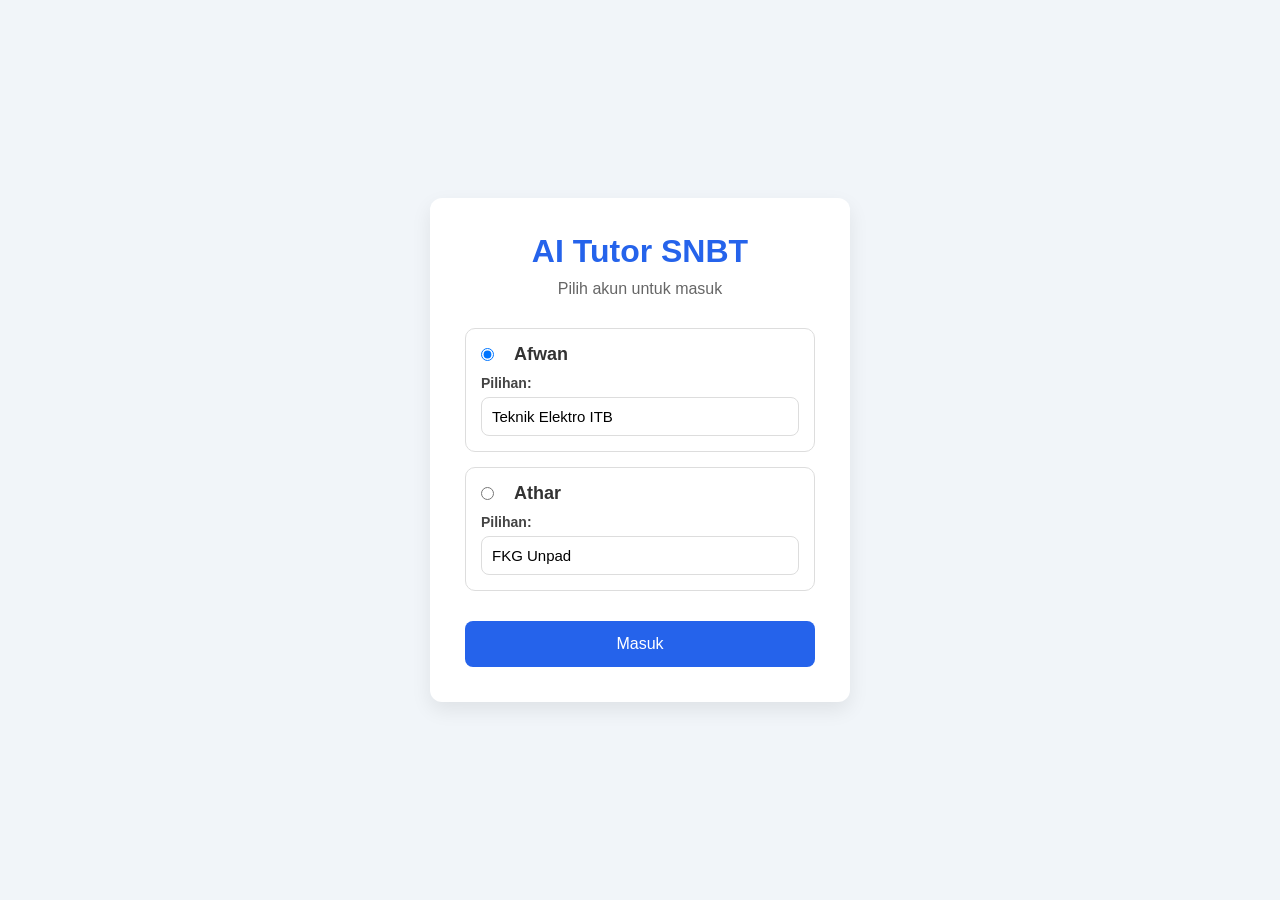
==== pages/dashboard.html @ f0d63d15 "Update dashboard.html" ====
<!DOCTYPE html>
<html lang="id">
<head>
    <meta charset="UTF-8">
    <meta name="viewport" content="width=device-width, initial-scale=1.0">
    <title>Dashboard</title>

    <link rel="stylesheet" href="../style.css">
</head>
<body>

<div class="login-card">

    <h1>Dashboard</h1>

    <h2 style="text-align:center;" id="namaUser"></h2>

    <p id="targetUser"></p>

    <div class="menu-grid">

        <button class="menu-button">📘 Materi</button>

        <button class="menu-button">📝 Latihan</button>

        <button class="menu-button">🎯 Simulasi</button>

        <button class="menu-button">📊 Statistik</button>

        <button class="menu-button">⚙️ Pengaturan</button>

    </div>

    <button id="logoutButton">Keluar</button>

</div>

<script src="../data/users.js"></script>
<script src="blueprint.js"></script>
<script src="script.js"></script>

<script>

    const userId = Number(localStorage.getItem("activeUser"));

    if (!userId) {
        window.location.href = "../index.html";
    }

    const user = users.find(u => u.id === userId);

    document.getElementById("namaUser").textContent =
    "Halo, " + user.nama;

    const target = localStorage.getItem("targetPilihan");

    document.getElementById("targetUser").textContent =
    "Calon mahasiswa " + target;

    document.getElementById("logoutButton").addEventListener("click", function () {

    localStorage.removeItem("activeUser");
    localStorage.removeItem("targetPilihan");

    window.location.href = "../index.html";

});

</script>

</body>
</html>
---- style.css ----
* {
    margin: 0;
    padding: 0;
    box-sizing: border-box;
}

body {
    font-family: Arial, Helvetica, sans-serif;
    background-color: #f1f5f9;
    display: flex;
    justify-content: center;
    align-items: center;
    min-height: 100vh;
    color: #333;
}

.login-card {
    width: 90%;
    max-width: 420px;
    background: #ffffff;
    padding: 35px;
    border-radius: 12px;
    box-shadow: 0 8px 20px rgba(0,0,0,0.08);
}

.login-card h1 {
    text-align: center;
    margin-bottom: 10px;
    color: #2563eb;
}

.login-card p {
    text-align: center;
    margin-bottom: 30px;
    color: #666;
}

.user-option {
    display: block;
    border: 1px solid #ddd;
    border-radius: 10px;
    padding: 15px;
    margin-bottom: 15px;
    cursor: pointer;
    transition: 0.2s;
}

.user-option:hover {
    background: #f8fafc;
    border-color: #2563eb;
}

.user-option input {
    margin-right: 10px;
}

.user-option span {
    display: block;
    font-size: 18px;
    font-weight: bold;
}

.user-option small {
    color: #666;
}

button {
    width: 100%;
    padding: 14px;
    margin-top: 15px;
    border: none;
    border-radius: 8px;
    background: #2563eb;
    color: white;
    font-size: 16px;
    cursor: pointer;
}

button:hover {
    background: #1d4ed8;
}

.menu-grid {
    display: grid;
    gap: 12px;
    margin: 25px 0;
}

.menu-button {
    width: 100%;
}

.user-header{

display:flex;
align-items:center;
gap:10px;
margin-bottom:10px;

}

.target-input{

width:100%;
padding:10px;
border:1px solid #ddd;
border-radius:8px;
font-size:15px;

}

.target-label {
    display: block;
    margin-bottom: 6px;
    font-weight: bold;
    font-size: 14px;
    color: #444;
}
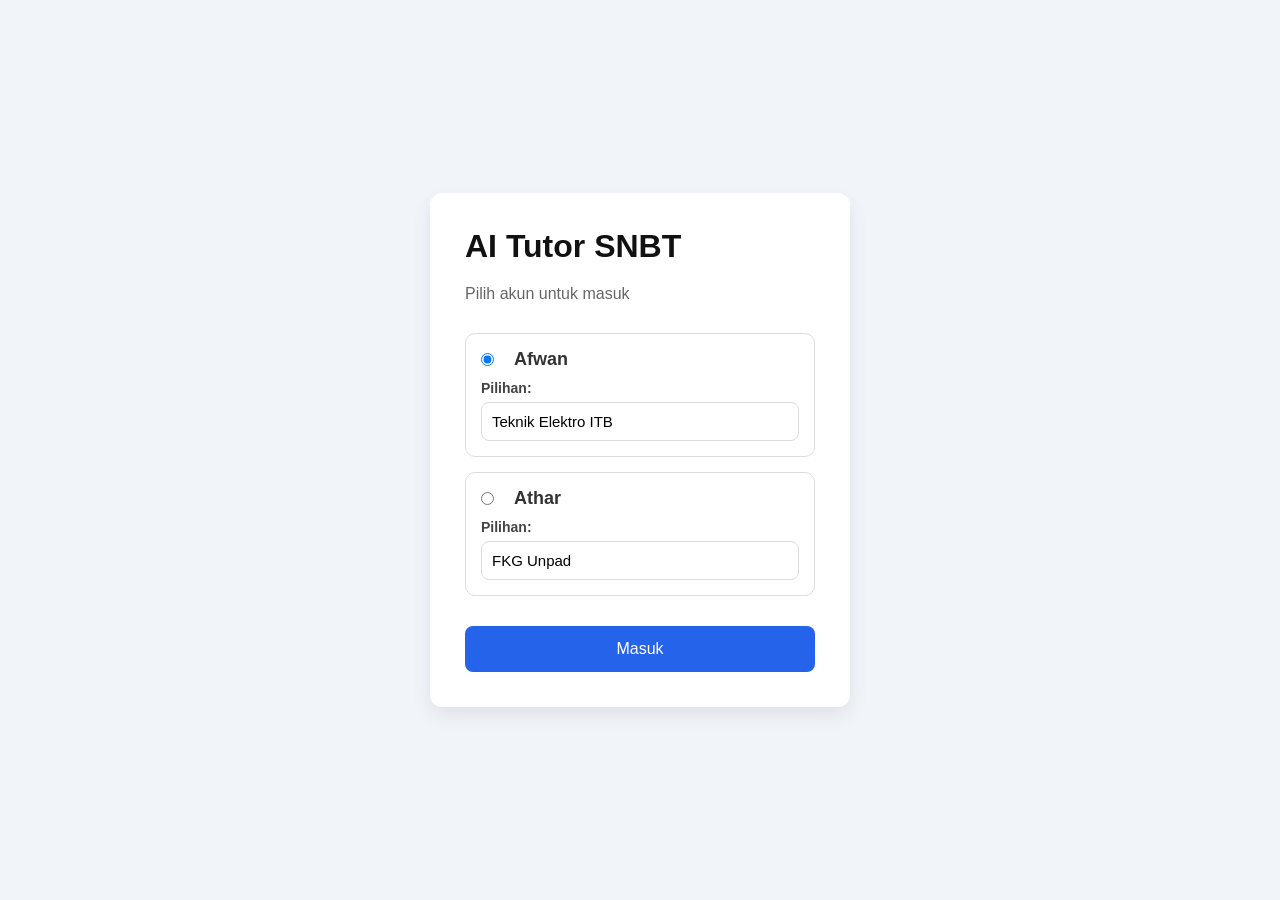
==== commit 77e299ae: "Update dashboard.html" ====
--- a/pages/dashboard.html
+++ b/pages/dashboard.html
@@ -13,7 +13,7 @@
 
     <h1>Dashboard</h1>
 
-    <h2 style="text-align:center;" id="namaUser"></h2>
+    <h2 id="namaUser"></h2>
 
     <p id="targetUser"></p>
 
@@ -31,13 +31,12 @@
 
     </div>
 
-    <button id="logoutButton">Keluar</button>
+    <button id="logoutButton" class="logoutButton">Keluar</button>
 
 </div>
 
 <script src="../data/users.js"></script>
-<script src="blueprint.js"></script>
-<script src="script.js"></script>
+<script src="../blueprint.js"></script>
 
 <script>
 
@@ -65,7 +64,9 @@
     window.location.href = "../index.html";
 
 });
-
+console.log(users);
+console.log("Blueprint:", blueprint);
+    
 </script>
 
 </body>
--- a/style.css
+++ b/style.css
@@ -24,13 +24,18 @@
 }
 
 .login-card h1 {
-    text-align: center;
-    margin-bottom: 10px;
-    color: #2563eb;
+    text-align: left;
+    margin-bottom: 20px;
+    color: #111111;
+}
+
+.login-card h2 {
+    text-align: left;
+    color: #111111;
 }
 
 .login-card p {
-    text-align: center;
+    text-align: left;
     margin-bottom: 30px;
     color: #666;
 }
@@ -80,6 +85,14 @@
     background: #1d4ed8;
 }
 
+.logoutButton {
+    background: #990000;
+}
+
+.logoutButton:hover {
+    background: #880000;
+}
+
 .menu-grid {
     display: grid;
     gap: 12px;
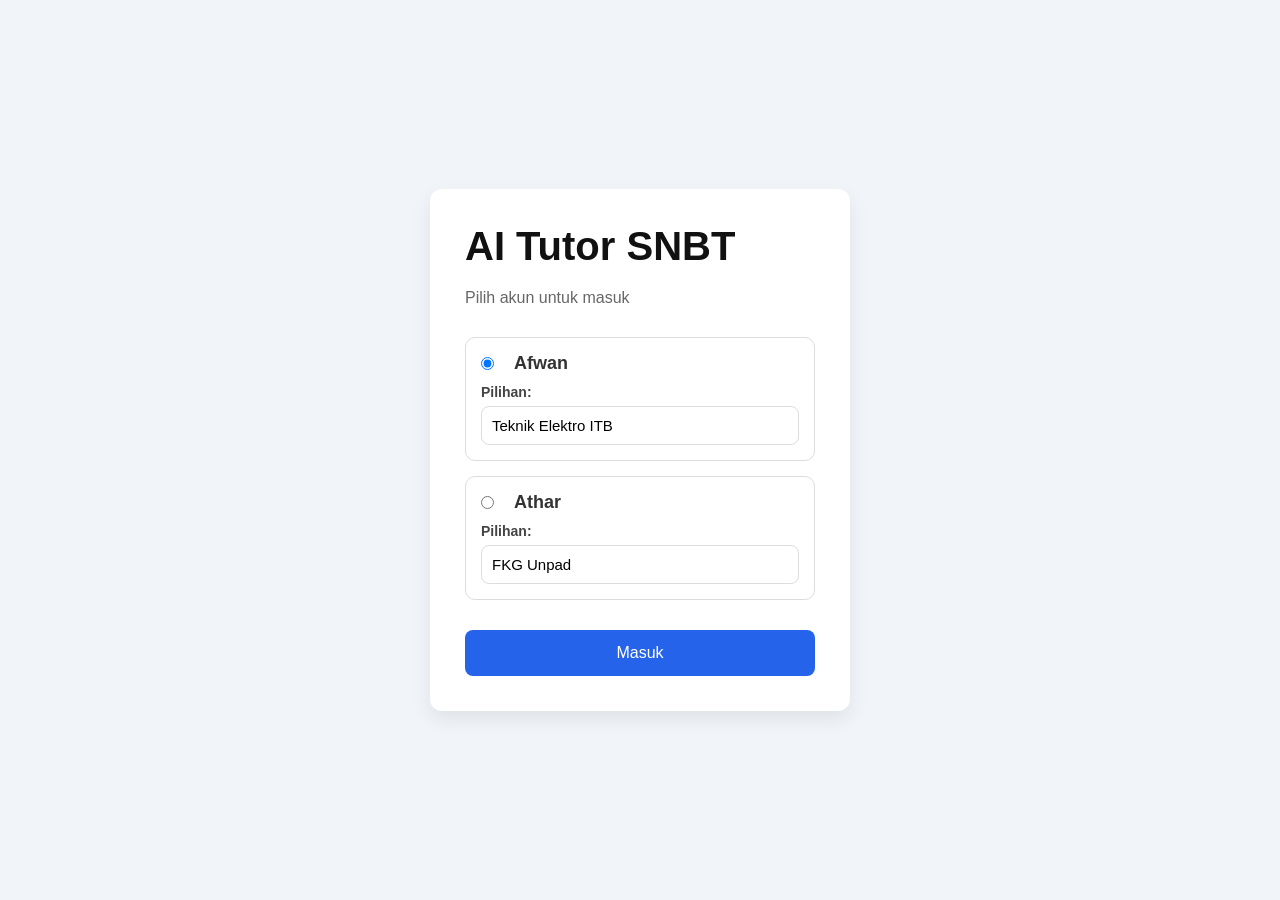
==== commit 389fa797: "Update dashboard.html" ====
--- a/pages/dashboard.html
+++ b/pages/dashboard.html
@@ -64,9 +64,7 @@
     window.location.href = "../index.html";
 
 });
-console.log(users);
-console.log("Blueprint:", blueprint);
-    
+
 </script>
 
 </body>
--- a/style.css
+++ b/style.css
@@ -27,11 +27,13 @@
     text-align: left;
     margin-bottom: 20px;
     color: #111111;
+    font-size:2.5em;
 }
 
 .login-card h2 {
     text-align: left;
     color: #111111;
+    padding: 5px 0;
 }
 
 .login-card p {
@@ -119,7 +121,6 @@
 border:1px solid #ddd;
 border-radius:8px;
 font-size:15px;
-
 }
 
 .target-label {
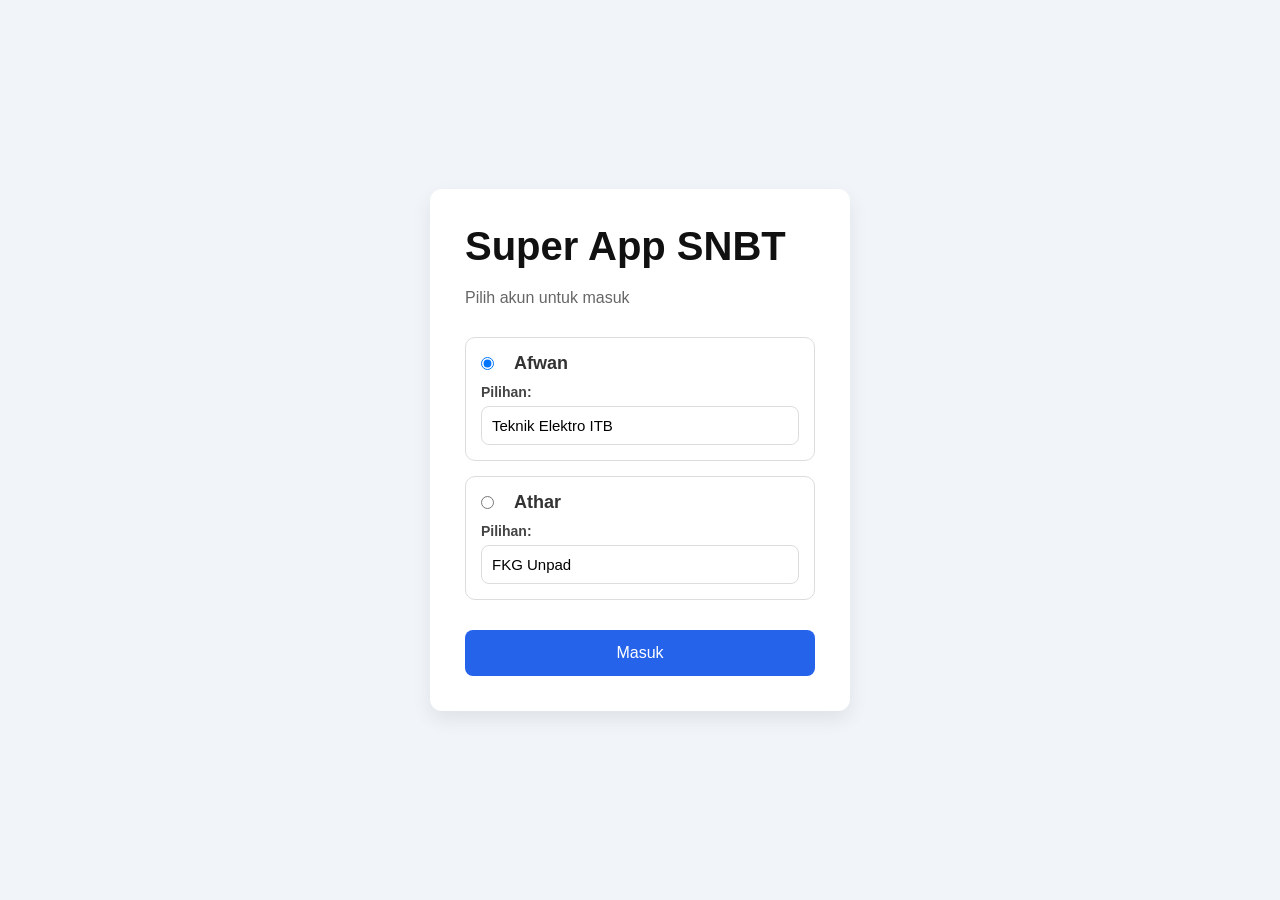
==== commit 8c0930ed: "Update dashboard.html" ====
--- a/pages/dashboard.html
+++ b/pages/dashboard.html
@@ -19,7 +19,8 @@
 
     <div class="menu-grid">
 
-        <button class="menu-button">📘 Materi</button>
+        <button class="menu-button" onclick="location.href='materi.html'">
+            📘 Materi</button>
 
         <button class="menu-button">📝 Latihan</button>
 
--- a/style.css
+++ b/style.css
@@ -88,11 +88,11 @@
 }
 
 .logoutButton {
-    background: #990000;
+    background: #cc0000;
 }
 
 .logoutButton:hover {
-    background: #880000;
+    background: #990000;
 }
 
 .menu-grid {
